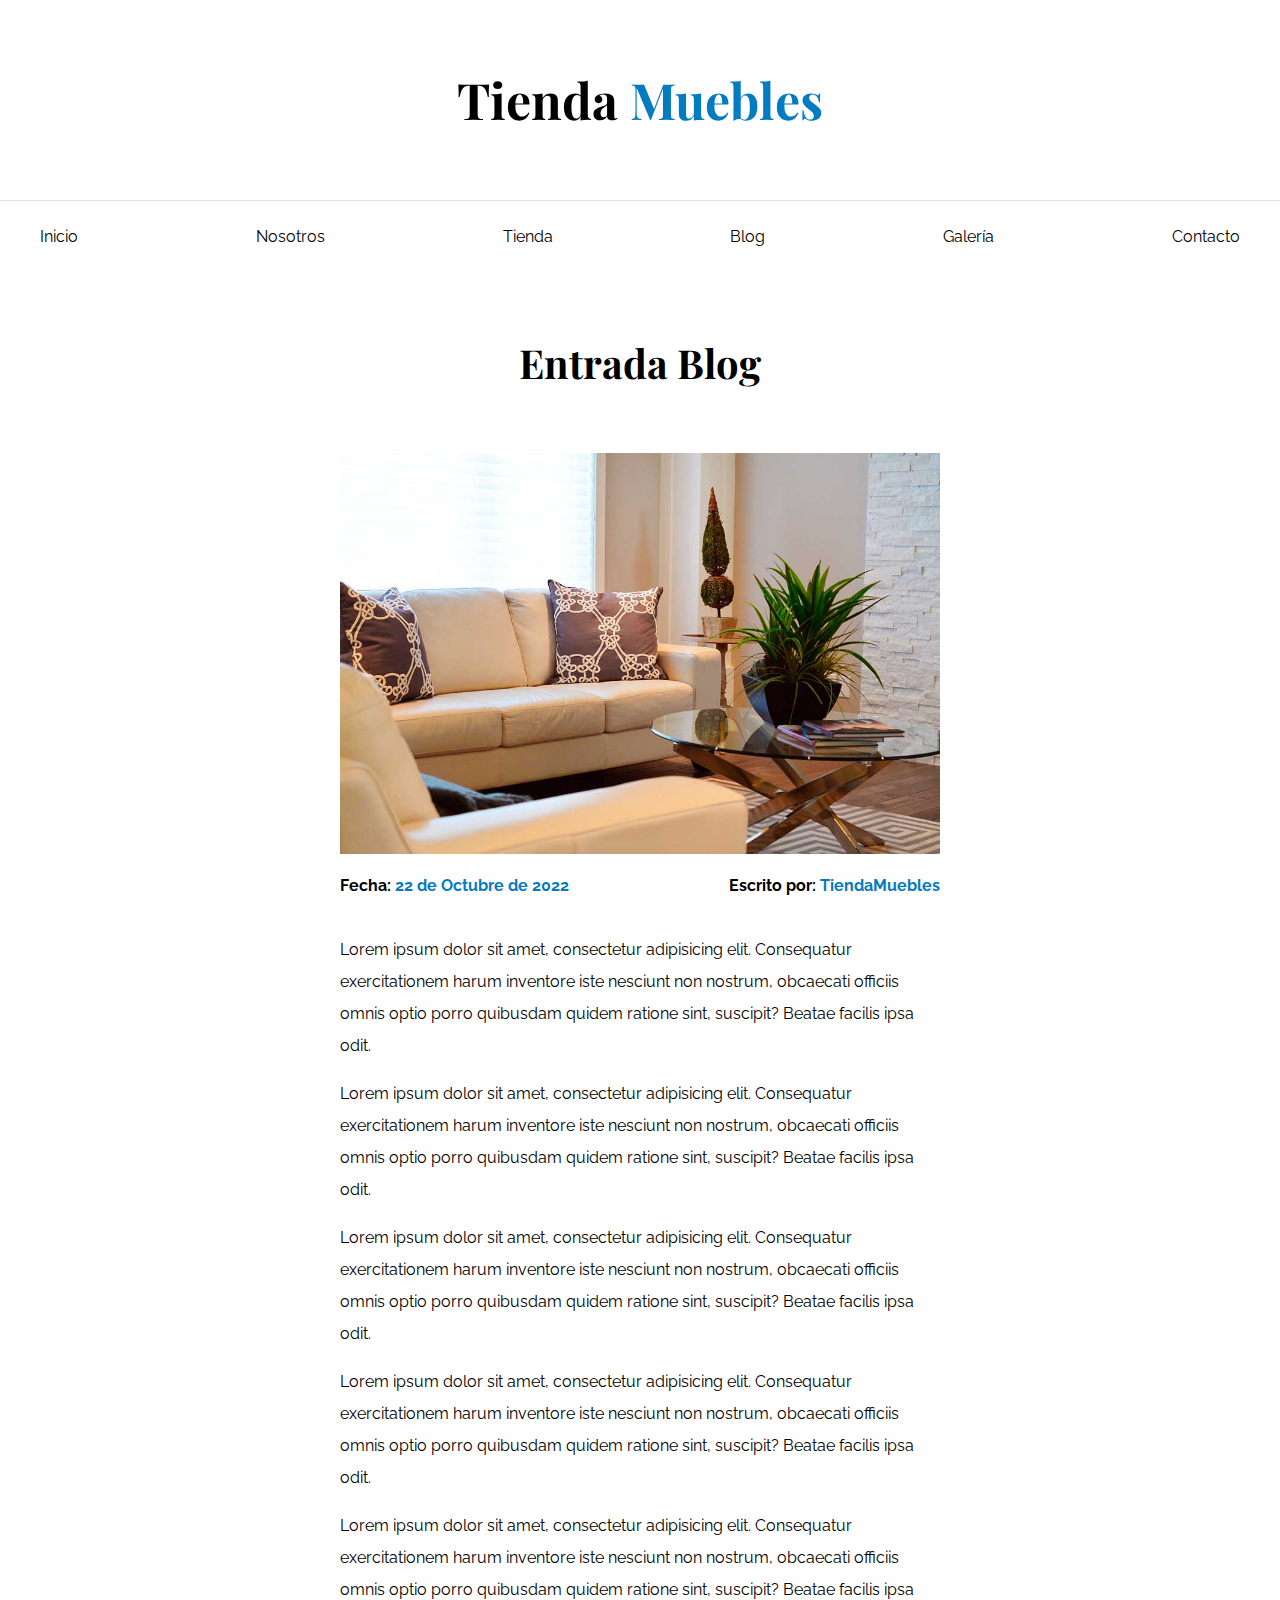
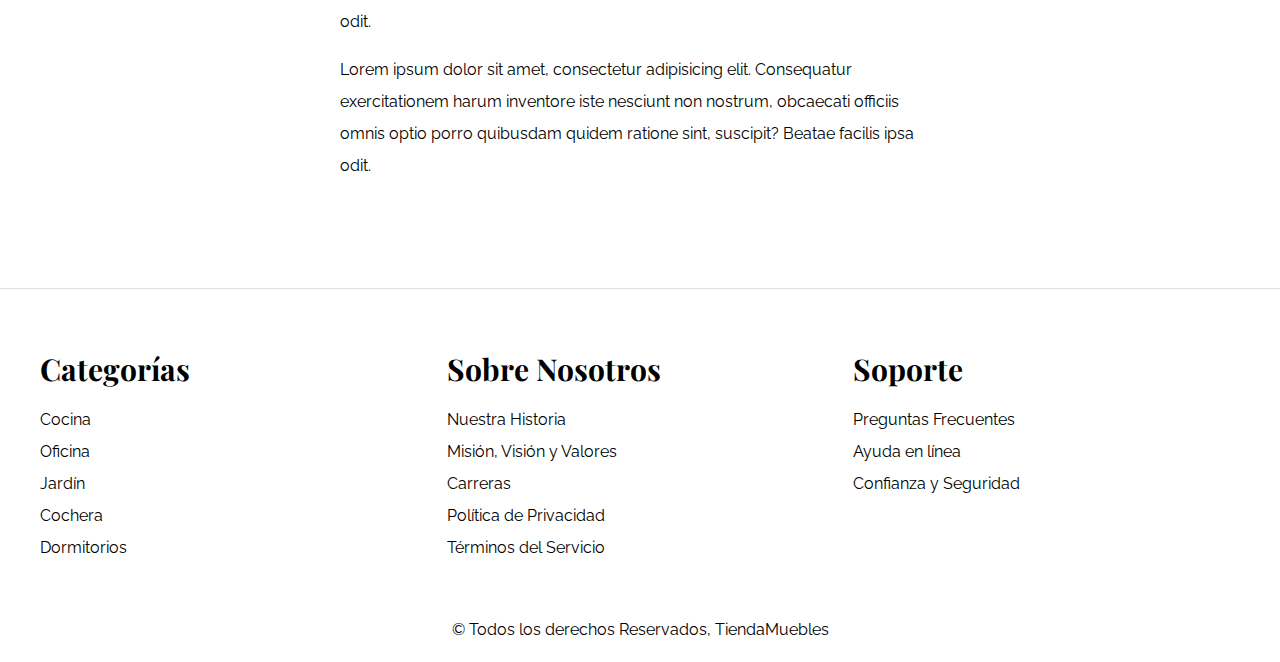
==== entrada.html @ 2a4a197d "Add files via upload" ====
<!doctype html>
<html lang="en">
<head>
    <meta charset="UTF-8">
    <meta name="viewport" content="width=device-width, initial-scale=1.0">
    <meta http-equiv="X-UA-Compatible" content="ie=edge">
    <title>Ecommerce - Entrada Blog</title>
    <link rel="stylesheet" href="css/normalize.css">
    <link rel="preconnect" href="https://fonts.googleapis.com">
    <link rel="preconnect" href="https://fonts.gstatic.com" crossorigin>
    <link href="https://fonts.googleapis.com/css2?family=Playfair+Display:wght@700&family=Raleway:wght@400;700;900&display=swap" rel="stylesheet">
    <link rel="stylesheet" href="css/app.css">
</head>

<body>
<header>
    <h1 class="site-name">Tienda <span>Muebles</span></h1>
</header>

<div class="container-nav">
    <nav class="nav-main container">
        <a href="index.html">Inicio</a>
        <a href="nosotros.html">Nosotros</a>
        <a href="tienda.html">Tienda</a>
        <a href="blog.html">Blog</a>
        <a href="galeria.html">Galería</a>
        <a href="contacto.html">Contacto</a>
    </nav>
</div>

<main class="main-content container">
    <h2 class="text-center">Entrada Blog</h2>

    <article class="input blog-input-content">

        <div>
            <img src="images/nosotros.jpg" alt="imagen blog">
        </div>

        <div class="meta-input">
            <p>Fecha: <span>22 de Octubre de 2022</span> </p>
            <p>Escrito por: <span>TiendaMuebles</span> </p>
        </div>

        <div class="blog-input">
            <p>Lorem ipsum dolor sit amet, consectetur adipisicing elit.
                Consequatur exercitationem harum inventore iste nesciunt
                non nostrum, obcaecati officiis omnis optio porro quibusdam
                quidem ratione sint, suscipit? Beatae facilis ipsa odit.</p>

            <p>Lorem ipsum dolor sit amet, consectetur adipisicing elit.
                Consequatur exercitationem harum inventore iste nesciunt
                non nostrum, obcaecati officiis omnis optio porro quibusdam
                quidem ratione sint, suscipit? Beatae facilis ipsa odit.</p>
            <p>Lorem ipsum dolor sit amet, consectetur adipisicing elit.
                Consequatur exercitationem harum inventore iste nesciunt
                non nostrum, obcaecati officiis omnis optio porro quibusdam
                quidem ratione sint, suscipit? Beatae facilis ipsa odit.</p>

            <p>Lorem ipsum dolor sit amet, consectetur adipisicing elit.
                Consequatur exercitationem harum inventore iste nesciunt
                non nostrum, obcaecati officiis omnis optio porro quibusdam
                quidem ratione sint, suscipit? Beatae facilis ipsa odit.</p>
            <p>Lorem ipsum dolor sit amet, consectetur adipisicing elit.
                Consequatur exercitationem harum inventore iste nesciunt
                non nostrum, obcaecati officiis omnis optio porro quibusdam
                quidem ratione sint, suscipit? Beatae facilis ipsa odit.</p>

            <p>Lorem ipsum dolor sit amet, consectetur adipisicing elit.
                Consequatur exercitationem harum inventore iste nesciunt
                non nostrum, obcaecati officiis omnis optio porro quibusdam
                quidem ratione sint, suscipit? Beatae facilis ipsa odit.</p>
        </div>

    </article>

</main>


<footer class="site-footer">
    <div class="grid-footer container">

        <div>
            <h3>Categorías</h3>

            <nav class="footer-menu">
                <a href="#">Cocina</a>
                <a href="#">Oficina</a>
                <a href="#">Jardín</a>
                <a href="#">Cochera</a>
                <a href="#">Dormitorios</a>
            </nav>
        </div>

        <div>
            <h3>Sobre Nosotros</h3>
            <nav class="footer-menu">
                <a href="#">Nuestra Historia</a>
                <a href="#">Misión, Visión y Valores</a>
                <a href="#">Carreras</a>
                <a href="#">Política de Privacidad</a>
                <a href="#">Términos del Servicio</a>
            </nav>
        </div>

        <div>
            <h3>Soporte</h3>
            <nav class="footer-menu">
                <a href="#">Preguntas Frecuentes</a>
                <a href="#">Ayuda en línea</a>
                <a href="#">Confianza y Seguridad</a>
            </nav>
        </div>

    </div>

    <p class="copyright">© Todos los derechos Reservados, TiendaMuebles</p>
</footer>

</body>
</html>
---- css/app.css ----
html {
    box-sizing: border-box;
    font-size: 62.5%; /* 1rem = 10px */
}
*, *:before, *:after {
    box-sizing: inherit;
}

body {
    font-family: 'Raleway', sans-serif;
    font-size: 1.6rem;
    line-height: 2;
}

/* Global */
h1, h2, h3 {
    font-family: 'Playfair Display', serif;
    margin: 0 0 5rem 0;
}

h1 {
    font-size: 5rem;
}

h2 {
    font-size: 4rem;
}

h3 {
    font-size: 3rem;
}

a {
    text-decoration: none;
    color: #000;
}

.container {
    max-width: 120rem;
    margin: 0 auto;
}

img {
    max-width: 100%;
    display: block;
}

.btn {
    background-color: #ff822e;
    display: block;
    color: #fff;
    text-transform: uppercase;
    font-weight: 900;
    padding: 1rem ;
    transition: background-color .3s ease-out;
    text-align: center;
    border: none;
}
.btn:hover {
    background-color: #e16c18;
    cursor: pointer;
}

/* Utilidades */
.text-center {
    text-align: center;
}

.max-width-30 {
    max-width: 30rem;
}


/* header and nav */
.site-name {
    margin-top: 5rem;
    text-align: center;
}
.site-name  span{
    color: #037bc0;
}

.container-nav {
    border-top: .1rem solid #e1e1e1;
}

.nav-main{
    padding: 2rem 0;
    display: flex;
    justify-content: space-between;
}

.hero {
    background-image: url(../images/principal.jpg);
    background-repeat: no-repeat;
    background-size: cover;
    background-position: center center;
    height:55rem;
}

/* list of categories */
.categories {
    padding-top: 5rem;
}

.category a{
    text-align: center;
    display: block;
    padding: 2rem;
    font-size: 2rem;
}
.category a:hover {
    background-color: #037bc0;
    color: #fff;
    border-bottom-right-radius: 1rem;
}

.categories-list {
    display: grid;
    grid-template-columns: repeat(3, 1fr );
    gap: 2rem;
}

.about {
    background-image: linear-gradient( to right,  transparent 50%, #037bc0 50%), url(../images/nosotros.jpg);
    background-position: left center;
    padding: 10rem 0;
    background-repeat: no-repeat;
    background-size: 100%, 120rem;
}

.about-grid {
    display: flex;
    justify-content: flex-end;
}

.about-text {
    flex-basis: 50%;
    padding-left: 10rem;
    color: #fff;
}

/* list of products */
.main-content {
    padding-top: 5rem;
}

.products-list {
    display: grid;
    grid-template-columns: repeat(6, 1fr);
    gap: 2rem;
}

.product:nth-child(1) {
    grid-column: 1 / 7;
    display: grid;
    grid-template-columns: 3fr 1fr;
}
.product:nth-child(1) img {
    height: 43rem;
    width: 100%;
    object-fit: cover;
}
.product:nth-child(2) {
    grid-column: 1/ 4;
}
.product:nth-child(2) img, .product:nth-child(3) img {
    height: 30rem;
    width: 100%;
    object-fit: cover;
}
.product:nth-child(3) {
    grid-column: 4/ 7;
}
.product:nth-child(4) {
    grid-column: 1/ 3;
}
.product:nth-child(5) {
    grid-column: 3/ 5;
}
.product:nth-child(6) {
    grid-column: 5/ 7;
}

.product {
    background-color: #037bc0;
}

.product-text {
    text-align: center;
    color: #fff;
    padding: 2rem ;
}
.product-text h3 {
    margin: 0;
}
.product-text p {
    margin: 0 0 .5rem 0;
}
.product-text .price {
    font-size: 2.8rem;
    font-weight: 900;
}

/* Footer */
.site-footer {
    border-top: 1px solid #e1e1e1;
    margin-top: 5rem;
    padding-top: 5rem;
}

.site-footer h3 {
    margin-bottom: .5rem;
}

.grid-footer {
    display: grid;
    grid-template-columns: repeat(3, 1fr);
    gap: 2rem;
}

.footer-menu a {
    display: block;
}

.copyright {
    text-align: center;
    margin-top: 5rem;
}

/* About */
.about-contain {
    display: grid;
    grid-template-columns: 1fr 2fr;
    grid-template-columns: repeat(auto-fit, minmax(23rem, 1fr));
    column-gap: 4rem;
}

.about-info {
    display: flex;
    flex-direction: column;
    justify-content: center;
}

/* Blog */
.blog-container {
    display: grid;
    grid-template-columns: 2fr 1fr;
    column-gap: 4rem;
}

.input {
    border-bottom: 2px solid #e1e1e1;
    padding-bottom: 4rem;
    margin-bottom: 2rem;
}
.input:last-of-type {
    border: none;
}

.meta-input {
    display: flex;
    justify-content: space-between;
}
.meta-input p {
    font-weight: 700;
}
.meta-input span {
    color: #037bc0;
}

.blog-input-content {
    width: 60rem;
    margin: 0 auto;
}

/* Gallery */
.gallery {
    list-style: none;
    padding: 0;
    margin: 0;
    display: grid;
    grid-template-columns: repeat(3, 1fr);
    gap: 2rem;
}
.gallery img {
    height: 40rem;
    width: 40rem;
    object-fit: cover;
}

.form {
    max-width: 60rem;
    margin: 0 auto;
}
.form fieldset {
    border: 1px solid #000;
    margin-bottom: 2rem;
}
.form legend {
    background-color: #005485;
    width: 100%;
    text-align: center;
    color: #fff;
    text-transform: uppercase;
    font-weight: 900;
    padding: 1rem;
    margin-bottom: 4rem;
}

.area {
    display: flex;
    margin-bottom: 2rem;
}
.area label {
    flex-basis: 10rem;
}

.area input:not([type="radio"]),
.area textarea,
.area select {
    flex: 1;
    border: 1px solid #e1e1e1;
    padding: 1rem;
}
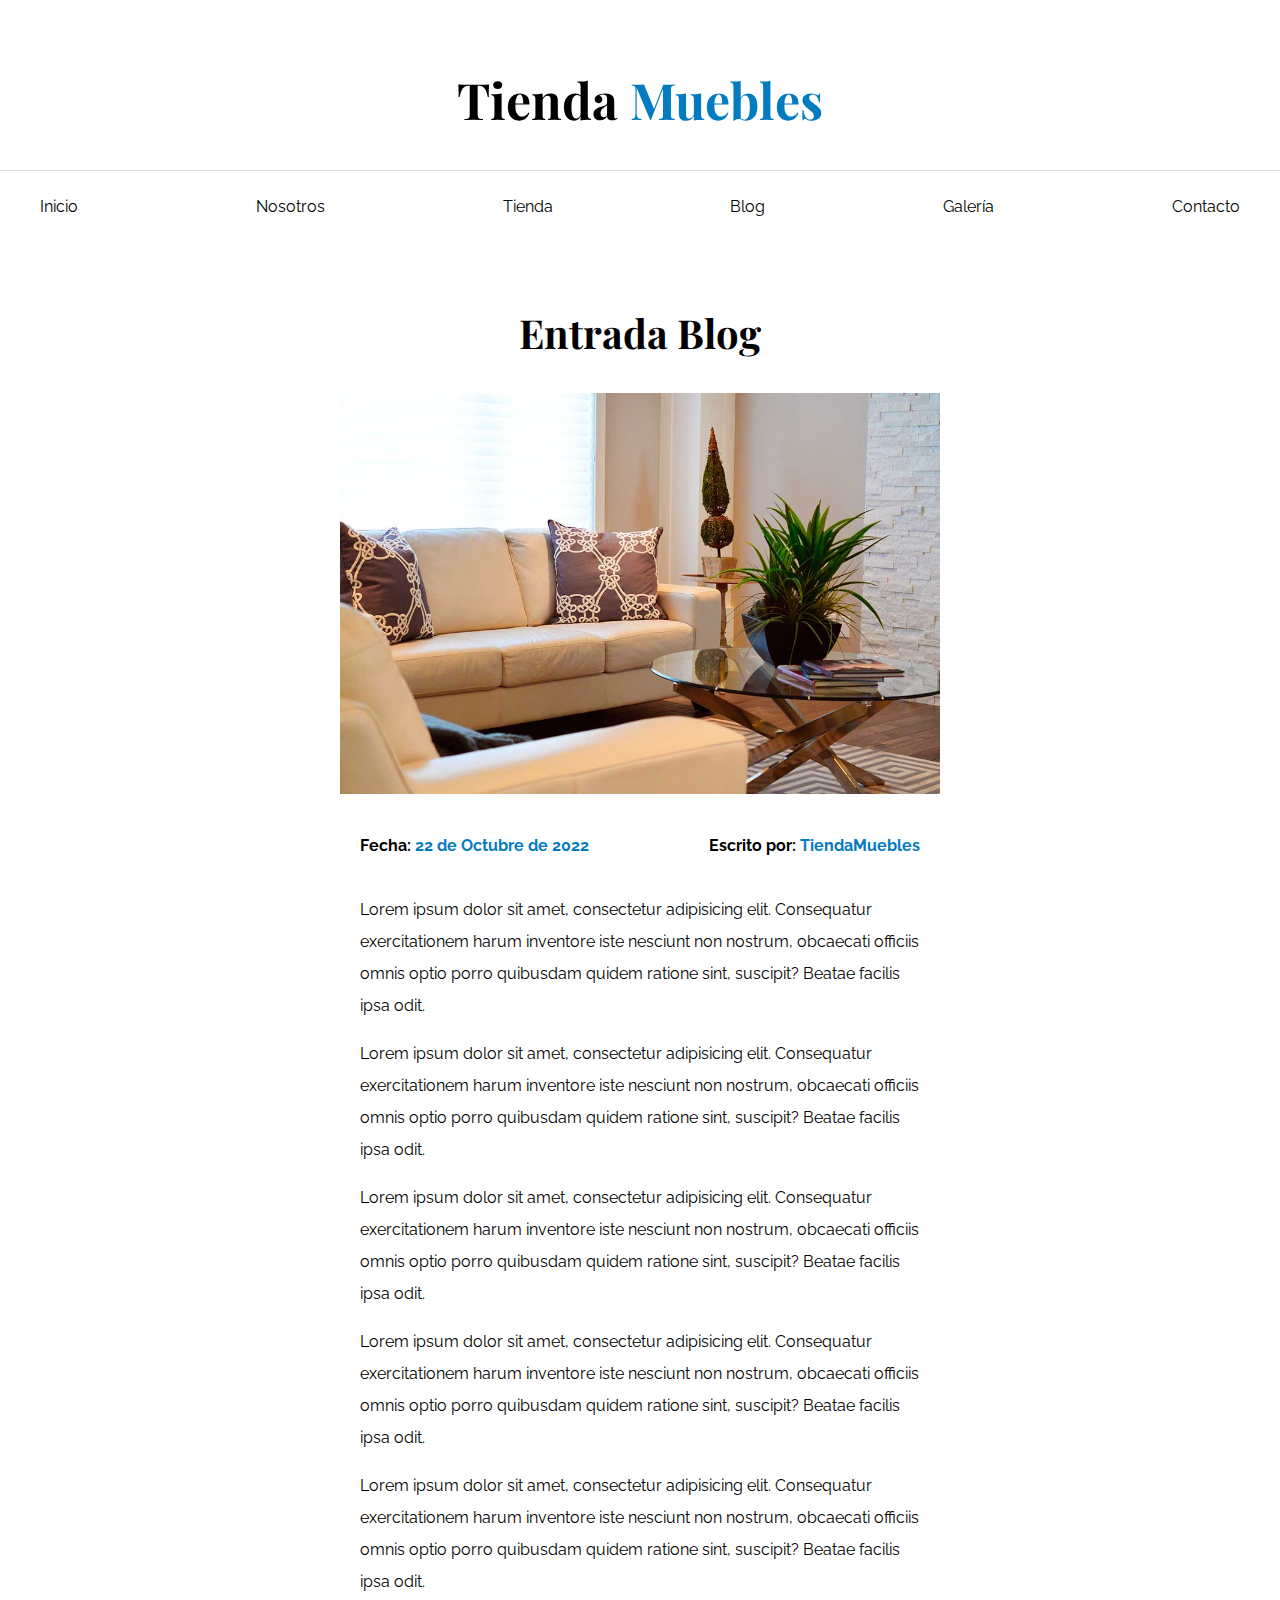
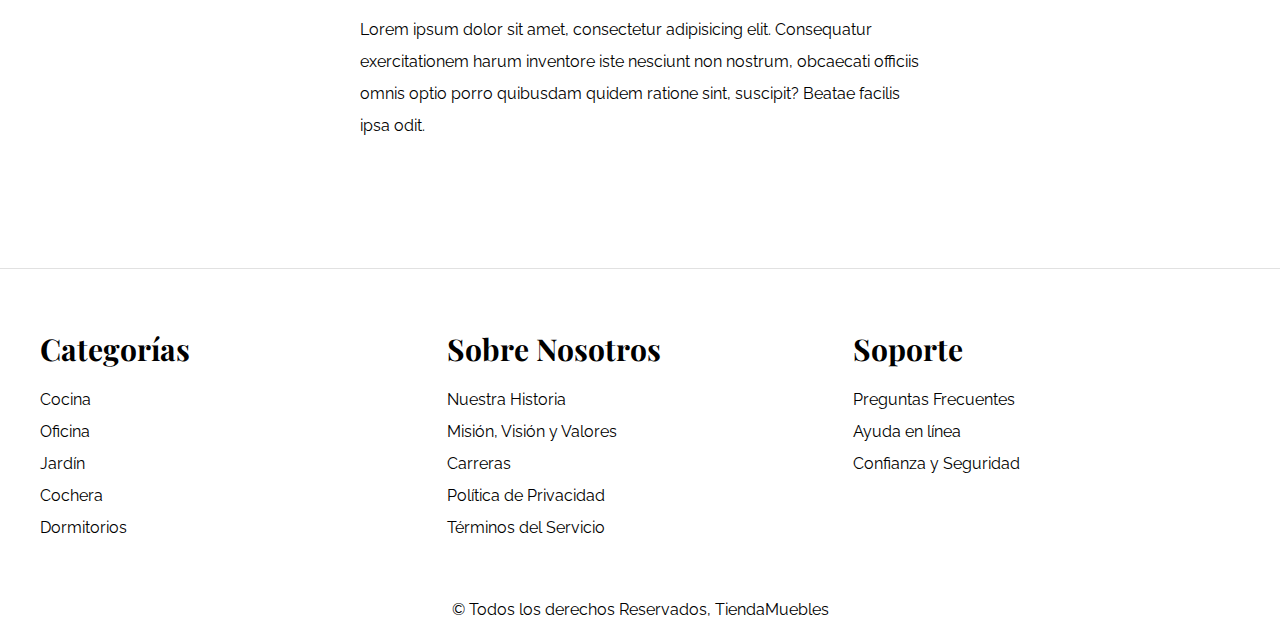
==== commit 4136aab3: "Update entrada.html" ====
--- a/entrada.html
+++ b/entrada.html
@@ -36,40 +36,42 @@
         <div>
             <img src="images/nosotros.jpg" alt="imagen blog">
         </div>
+        <div class="blog-content">
 
-        <div class="meta-input">
-            <p>Fecha: <span>22 de Octubre de 2022</span> </p>
-            <p>Escrito por: <span>TiendaMuebles</span> </p>
-        </div>
+            <div class="meta-input">
+                <p>Fecha: <span>22 de Octubre de 2022</span> </p>
+                <p>Escrito por: <span>TiendaMuebles</span> </p>
+            </div>
 
-        <div class="blog-input">
-            <p>Lorem ipsum dolor sit amet, consectetur adipisicing elit.
-                Consequatur exercitationem harum inventore iste nesciunt
-                non nostrum, obcaecati officiis omnis optio porro quibusdam
-                quidem ratione sint, suscipit? Beatae facilis ipsa odit.</p>
+            <div class="blog-input">
+                <p>Lorem ipsum dolor sit amet, consectetur adipisicing elit.
+                    Consequatur exercitationem harum inventore iste nesciunt
+                    non nostrum, obcaecati officiis omnis optio porro quibusdam
+                    quidem ratione sint, suscipit? Beatae facilis ipsa odit.</p>
 
-            <p>Lorem ipsum dolor sit amet, consectetur adipisicing elit.
-                Consequatur exercitationem harum inventore iste nesciunt
-                non nostrum, obcaecati officiis omnis optio porro quibusdam
-                quidem ratione sint, suscipit? Beatae facilis ipsa odit.</p>
-            <p>Lorem ipsum dolor sit amet, consectetur adipisicing elit.
-                Consequatur exercitationem harum inventore iste nesciunt
-                non nostrum, obcaecati officiis omnis optio porro quibusdam
-                quidem ratione sint, suscipit? Beatae facilis ipsa odit.</p>
+                <p>Lorem ipsum dolor sit amet, consectetur adipisicing elit.
+                    Consequatur exercitationem harum inventore iste nesciunt
+                    non nostrum, obcaecati officiis omnis optio porro quibusdam
+                    quidem ratione sint, suscipit? Beatae facilis ipsa odit.</p>
+                <p>Lorem ipsum dolor sit amet, consectetur adipisicing elit.
+                    Consequatur exercitationem harum inventore iste nesciunt
+                    non nostrum, obcaecati officiis omnis optio porro quibusdam
+                    quidem ratione sint, suscipit? Beatae facilis ipsa odit.</p>
 
-            <p>Lorem ipsum dolor sit amet, consectetur adipisicing elit.
-                Consequatur exercitationem harum inventore iste nesciunt
-                non nostrum, obcaecati officiis omnis optio porro quibusdam
-                quidem ratione sint, suscipit? Beatae facilis ipsa odit.</p>
-            <p>Lorem ipsum dolor sit amet, consectetur adipisicing elit.
-                Consequatur exercitationem harum inventore iste nesciunt
-                non nostrum, obcaecati officiis omnis optio porro quibusdam
-                quidem ratione sint, suscipit? Beatae facilis ipsa odit.</p>
+                <p>Lorem ipsum dolor sit amet, consectetur adipisicing elit.
+                    Consequatur exercitationem harum inventore iste nesciunt
+                    non nostrum, obcaecati officiis omnis optio porro quibusdam
+                    quidem ratione sint, suscipit? Beatae facilis ipsa odit.</p>
+                <p>Lorem ipsum dolor sit amet, consectetur adipisicing elit.
+                    Consequatur exercitationem harum inventore iste nesciunt
+                    non nostrum, obcaecati officiis omnis optio porro quibusdam
+                    quidem ratione sint, suscipit? Beatae facilis ipsa odit.</p>
 
-            <p>Lorem ipsum dolor sit amet, consectetur adipisicing elit.
-                Consequatur exercitationem harum inventore iste nesciunt
-                non nostrum, obcaecati officiis omnis optio porro quibusdam
-                quidem ratione sint, suscipit? Beatae facilis ipsa odit.</p>
+                <p>Lorem ipsum dolor sit amet, consectetur adipisicing elit.
+                    Consequatur exercitationem harum inventore iste nesciunt
+                    non nostrum, obcaecati officiis omnis optio porro quibusdam
+                    quidem ratione sint, suscipit? Beatae facilis ipsa odit.</p>
+            </div>
         </div>
 
     </article>
@@ -118,4 +120,4 @@
 </footer>
 
 </body>
-</html>+</html>
--- a/css/app.css
+++ b/css/app.css
@@ -15,19 +15,34 @@
 /* Global */
 h1, h2, h3 {
     font-family: 'Playfair Display', serif;
-    margin: 0 0 5rem 0;
+    margin: 0 0 2rem 0;
 }
 
 h1 {
-    font-size: 5rem;
+    font-size: 4rem;
+}
+@media (min-width: 768px){
+    h1 {
+        font-size: 5rem;
+    }
 }
 
 h2 {
-    font-size: 4rem;
+    font-size: 3rem;
+}
+@media (min-width: 768px){
+    h2 {
+        font-size: 4rem;
+    }
 }
 
 h3 {
-    font-size: 3rem;
+    font-size:2.4rem;
+}
+@media (min-width: 768px){
+    h3 {
+        font-size: 3rem;
+    }
 }
 
 a {
@@ -55,19 +70,28 @@
     transition: background-color .3s ease-out;
     text-align: center;
     border: none;
+    width: 100%;
 }
 .btn:hover {
     background-color: #e16c18;
     cursor: pointer;
 }
 
+@media (min-width: 768px){
+    .btn {
+        width: auto;
+    }
+}
+
 /* Utilidades */
 .text-center {
     text-align: center;
 }
 
-.max-width-30 {
-    max-width: 30rem;
+@media (min-width: 768px){
+    .max-width-30 {
+        max-width: 30rem;
+    }
 }
 
 
@@ -87,7 +111,14 @@
 .nav-main{
     padding: 2rem 0;
     display: flex;
-    justify-content: space-between;
+    flex-direction: column;
+    align-items: center;
+}
+@media (min-width: 768px){
+    .nav-main{
+        flex-direction: row;
+        justify-content: space-between;
+    }
 }
 
 .hero {
@@ -95,12 +126,30 @@
     background-repeat: no-repeat;
     background-size: cover;
     background-position: center center;
-    height:55rem;
-}
-
+    height: 25rem;
+}
+
+@media (min-width: 768px){
+    .hero {
+        height: 55rem;
+    }
+}
 /* list of categories */
 .categories {
-    padding-top: 5rem;
+    padding: 5rem 0;
+}
+
+.category {
+    margin-bottom: 2rem;
+}
+@media (min-width: 768px){
+    .category {
+        margin-bottom: 0;
+    }
+}
+
+.category img{
+    width: 100%;
 }
 
 .category a{
@@ -115,29 +164,61 @@
     border-bottom-right-radius: 1rem;
 }
 
-.categories-list {
+
+@media (min-width: 768px){
+    .categories-list {
+        display: grid;
+        grid-template-columns: repeat(3, 1fr );
+        gap: 2rem;
+    }
+}
+
+.about {
+    background-image: linear-gradient( to bottom,  transparent 50%, #037bc0 50%), url(../images/nosotros.jpg);
+    background-position: center, center top;
+    background-repeat: no-repeat;
+    background-size: 100%, 70rem;
+}
+@media (min-width: 768px){
+    .about {
+        background-image: linear-gradient( to right,  transparent 50%, #037bc0 50%), url(../images/nosotros.jpg);
+        background-position: center, -200px center;
+        padding: 5rem 0;
+        background-size: 100%, 110rem;
+    }
+}
+@media (min-width: 1920px){
+    .about {
+        background-image: linear-gradient( to right,  transparent 50%, #037bc0 50%), url(../images/nosotros.jpg);
+        background-position: center, left center;
+        padding: 10rem 0;
+        background-size: 100%, 160rem;
+    }
+}
+
+.about-grid {
     display: grid;
-    grid-template-columns: repeat(3, 1fr );
-    gap: 2rem;
-}
-
-.about {
-    background-image: linear-gradient( to right,  transparent 50%, #037bc0 50%), url(../images/nosotros.jpg);
-    background-position: left center;
-    padding: 10rem 0;
-    background-repeat: no-repeat;
-    background-size: 100%, 120rem;
-}
-
-.about-grid {
-    display: flex;
-    justify-content: flex-end;
+    grid-template-rows: repeat(2, 1fr);
+}
+
+@media (min-width: 768px){
+    .about-grid {
+        grid-template-columns: repeat(2, 1fr);
+        grid-template-rows: unset;
+        column-gap: 10rem;
+    }
 }
 
 .about-text {
-    flex-basis: 50%;
-    padding-left: 10rem;
+    grid-row: 2 / 3;
     color: #fff;
+    padding: 5rem;
+}
+
+@media (min-width: 768px){
+    .about-text {
+        grid-column: 2 / 3;
+    }
 }
 
 /* list of products */
@@ -145,45 +226,57 @@
     padding-top: 5rem;
 }
 
-.products-list {
-    display: grid;
-    grid-template-columns: repeat(6, 1fr);
-    gap: 2rem;
-}
-
-.product:nth-child(1) {
-    grid-column: 1 / 7;
-    display: grid;
-    grid-template-columns: 3fr 1fr;
-}
-.product:nth-child(1) img {
-    height: 43rem;
-    width: 100%;
-    object-fit: cover;
-}
-.product:nth-child(2) {
-    grid-column: 1/ 4;
-}
-.product:nth-child(2) img, .product:nth-child(3) img {
-    height: 30rem;
-    width: 100%;
-    object-fit: cover;
-}
-.product:nth-child(3) {
-    grid-column: 4/ 7;
-}
-.product:nth-child(4) {
-    grid-column: 1/ 3;
-}
-.product:nth-child(5) {
-    grid-column: 3/ 5;
-}
-.product:nth-child(6) {
-    grid-column: 5/ 7;
+@media (min-width: 768px){
+    .products-list {
+        display: grid;
+        grid-template-columns: repeat(6, 1fr);
+        gap: 2rem;
+    }
+
+    .product:nth-child(1) {
+        grid-column: 1 / 7;
+        display: grid;
+        grid-template-columns: 3fr 1fr;
+    }
+    .product:nth-child(1) img {
+        height: 43rem;
+        width: 100%;
+        object-fit: cover;
+    }
+    .product:nth-child(2) {
+        grid-column: 1/ 4;
+    }
+    .product:nth-child(2) img, .product:nth-child(3) img {
+        height: 30rem;
+        width: 100%;
+        object-fit: cover;
+    }
+    .product:nth-child(3) {
+        grid-column: 4/ 7;
+    }
+    .product:nth-child(4) {
+        grid-column: 1/ 3;
+    }
+    .product:nth-child(5) {
+        grid-column: 3/ 5;
+    }
+    .product:nth-child(6) {
+        grid-column: 5/ 7;
+    }
 }
 
 .product {
     background-color: #037bc0;
+    margin-bottom: 2rem;
+}
+@media (min-width: 768px){
+    .product {
+        margin-bottom: 0;
+    }
+}
+
+.product:last-of-type {
+    margin-bottom: 0;
 }
 
 .product-text {
@@ -211,17 +304,33 @@
 
 .site-footer h3 {
     margin-bottom: .5rem;
-}
-
-.grid-footer {
-    display: grid;
-    grid-template-columns: repeat(3, 1fr);
-    gap: 2rem;
+    text-align: center;
 }
 
 .footer-menu a {
     display: block;
-}
+    text-align: center;
+}
+
+.grid-footer > div {
+    margin-bottom: 2rem;
+}
+
+@media (min-width: 768px){
+    .site-footer h3, .footer-menu a  {
+        text-align: left;
+    }
+    .grid-footer {
+        display: grid;
+        grid-template-columns: repeat(3, 1fr);
+        gap: 2rem;
+    }
+    .grid-footer > div {
+        margin-bottom: 0;
+    }
+}
+
+
 
 .copyright {
     text-align: center;
@@ -240,13 +349,22 @@
     display: flex;
     flex-direction: column;
     justify-content: center;
+    padding: 5rem;
+}
+@media (min-width: 768px){
+    .about-info {
+        padding: 0;
+    }
 }
 
 /* Blog */
-.blog-container {
-    display: grid;
-    grid-template-columns: 2fr 1fr;
-    column-gap: 4rem;
+
+@media (min-width: 768px){
+    .blog-container {
+        display: grid;
+        grid-template-columns: 2fr 1fr;
+        column-gap: 4rem;
+    }
 }
 
 .input {
@@ -254,14 +372,31 @@
     padding-bottom: 4rem;
     margin-bottom: 2rem;
 }
+
+.input h2 {
+    text-align: center;
+}
+
+@media (min-width: 768px){
+    .input h2 {
+        text-align: left;
+    }
+}
+
 .input:last-of-type {
     border: none;
 }
-
-.meta-input {
-    display: flex;
-    justify-content: space-between;
-}
+.blog-content {
+    padding: 2rem;
+}
+
+@media (min-width: 768px){
+    .meta-input {
+        display: flex;
+        justify-content: space-between;
+    }
+}
+
 .meta-input p {
     font-weight: 700;
 }
@@ -280,9 +415,16 @@
     padding: 0;
     margin: 0;
     display: grid;
-    grid-template-columns: repeat(3, 1fr);
+    grid-template-columns: repeat(2, 1fr);
     gap: 2rem;
 }
+
+@media (min-width: 768px){
+    .gallery {
+        grid-template-columns: repeat(3, 1fr);
+    }
+}
+
 .gallery img {
     height: 40rem;
     width: 40rem;
